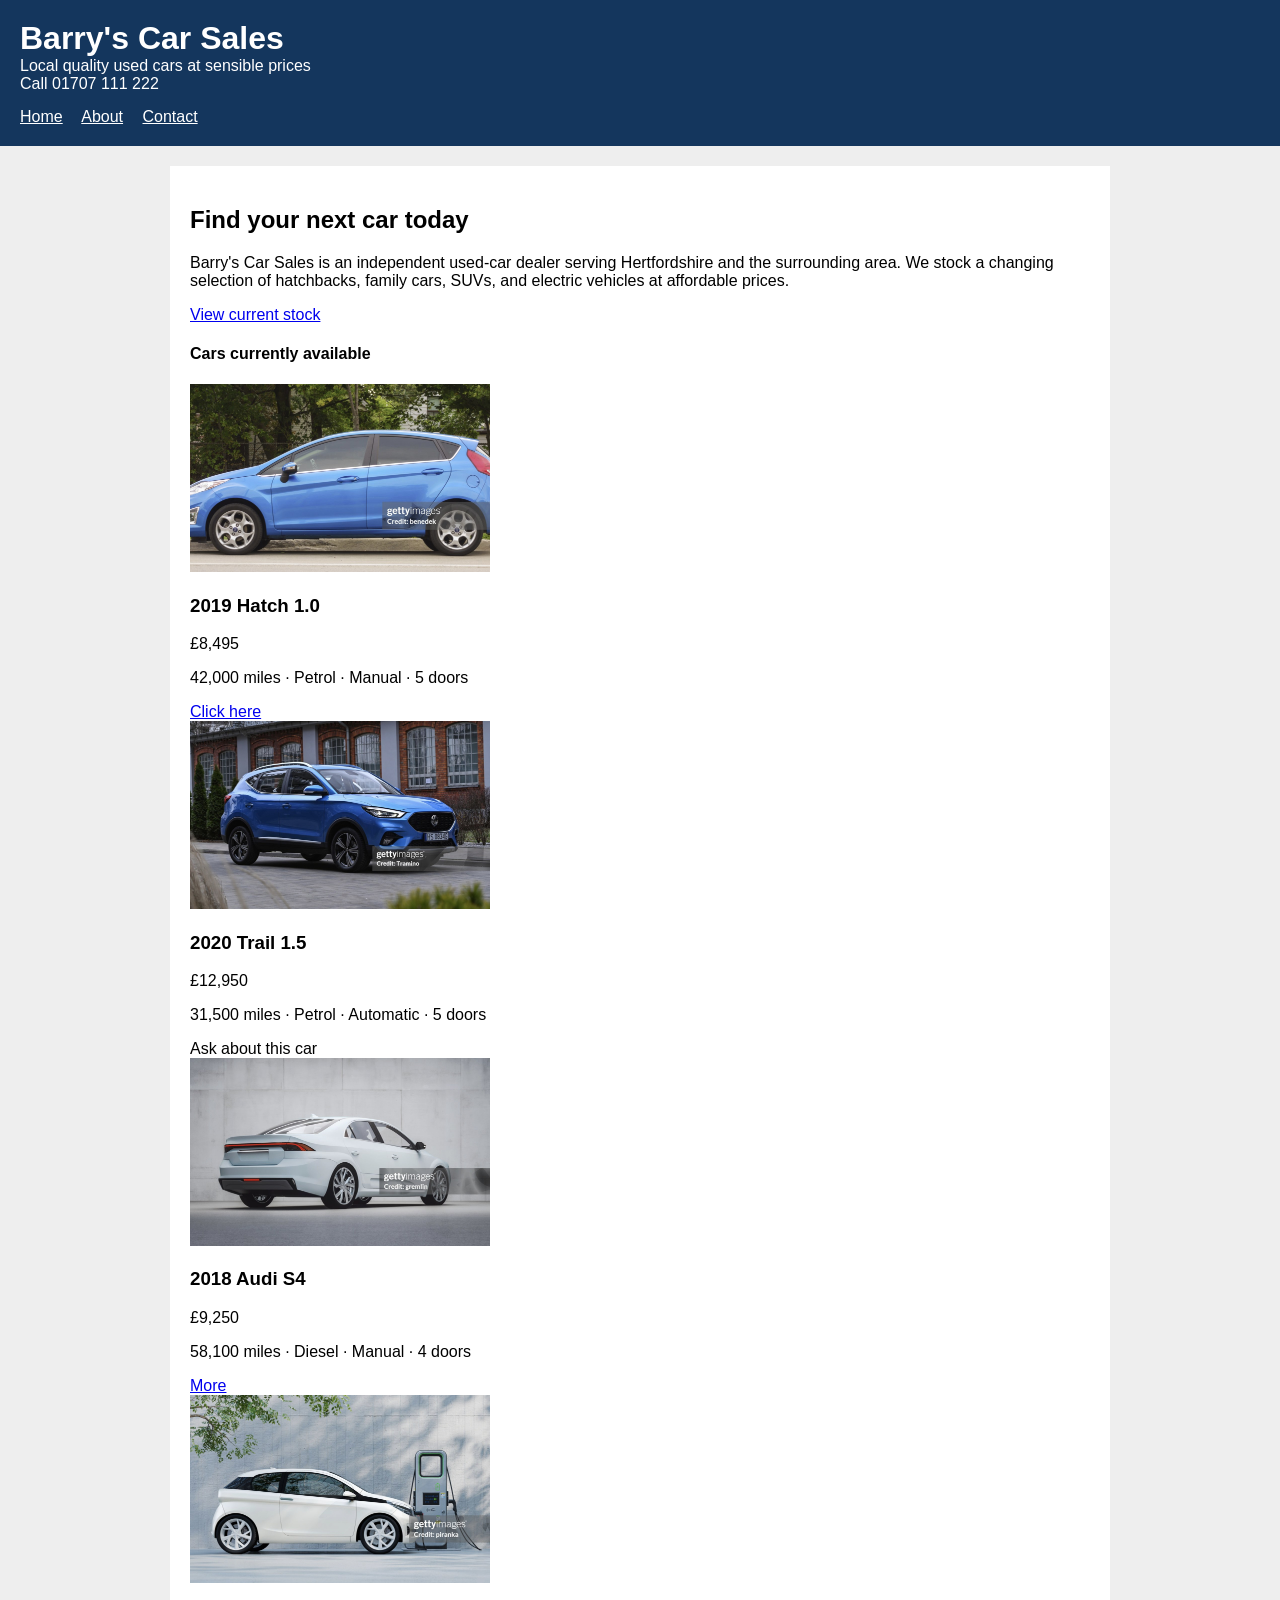
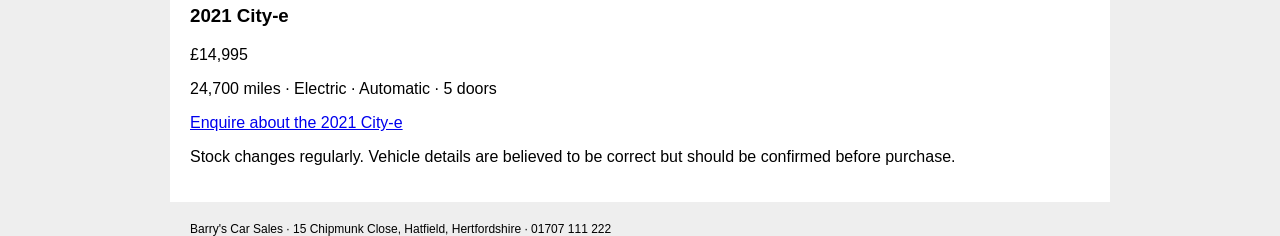
==== index.html @ 419e60fb "Initial commit: Add original Barry's Car Sales files" ====
<!DOCTYPE html>
<html>
<head>
    <meta charset="utf-8">
    <title>Barry's Car Sales</title>
    <link rel="stylesheet" href="styles.css">
    <script src="script.js" defer></script>
</head>
<body>
<header>
    <div>
        <div>
            <h1>Barry's Car Sales</h1>
            <div>Local quality used cars at sensible prices</div>
        </div>
        <div>Call 01707 111 222</div>
    </div>
    <nav>
        <a href="index.html">Home</a>
        <a href="about.html">About</a>
        <a href="enquiry.html">Contact</a>
    </nav>
</header>

<main>
    <section>
        <h2>Find your next car today</h2>
        <p>Barry's Car Sales is an independent used-car dealer serving Hertfordshire and the surrounding area. We stock a changing selection of hatchbacks, family cars, SUVs, and electric vehicles at affordable prices.</p>
        <a href="#cars">View current stock</a>
    </section>

    <h4 id="cars">Cars currently available</h4>

    <div>
        <div>
            <img src="hatchback.jpg">
            <h3>2019 Hatch 1.0</h3>
            <div>£8,495</div>
            <p>42,000 miles · Petrol · Manual · 5 doors</p>
            <a href="enquiry.html">Click here</a>
        </div>

        <div>
            <img src="suv.jpg" alt="A blue SUV for sale">
            <h3>2020 Trail 1.5</h3>
            <div>£12,950</div>
            <p>31,500 miles · Petrol · Automatic · 5 doors</p>
            <div id="suv-enquiry">Ask about this car</div>
        </div>

        <div>
            <img src="saloon.jpg" alt="car">
            <h3>2018 Audi S4</h3>
            <div>£9,250</div>
            <p>58,100 miles · Diesel · Manual · 4 doors</p>
            <a href="enquiry.html">More</a>
        </div>

        <div>
            <img src="electric.jpg" alt="White electric car connected to a charging point">
            <h3>2021 City-e</h3>
            <div>£14,995</div>
            <p>24,700 miles · Electric · Automatic · 5 doors</p>
            <a href="enquiry.html">Enquire about the 2021 City-e</a>
        </div>
    </div>

    <p>Stock changes regularly. Vehicle details are believed to be correct but should be confirmed before purchase.</p>
</main>

<footer>
    Barry's Car Sales · 15 Chipmunk Close, Hatfield, Hertfordshire · 01707 111 222
</footer>
</body>
</html>
---- styles.css ----
body {
    font-family: Arial;
    margin: 0;
    background: #eeeeee;
}

header {
    background: #14365d;
    color: white;
    padding: 20px;
}

h1 {
    margin: 0;
}

nav {
    margin-top: 15px;
}

nav a {
    color: white;
    margin-right: 15px;
}

main {
    width: 900px;
    margin: 20px auto;
    padding: 20px;
    background: white;
}

img {
    width: 300px;
}

table {
    border-collapse: collapse;
}

td {
    border: 1px solid black;
    padding: 5px;
}

label {
    display: block;
}

input,
select,
textarea {
    width: 400px;
    margin-bottom: 10px;
}

textarea {
    height: 100px;
}

button {
    background: #14365d;
    color: white;
    padding: 5px;
}

footer {
    width: 900px;
    margin: auto;
    font-size: 12px;
}
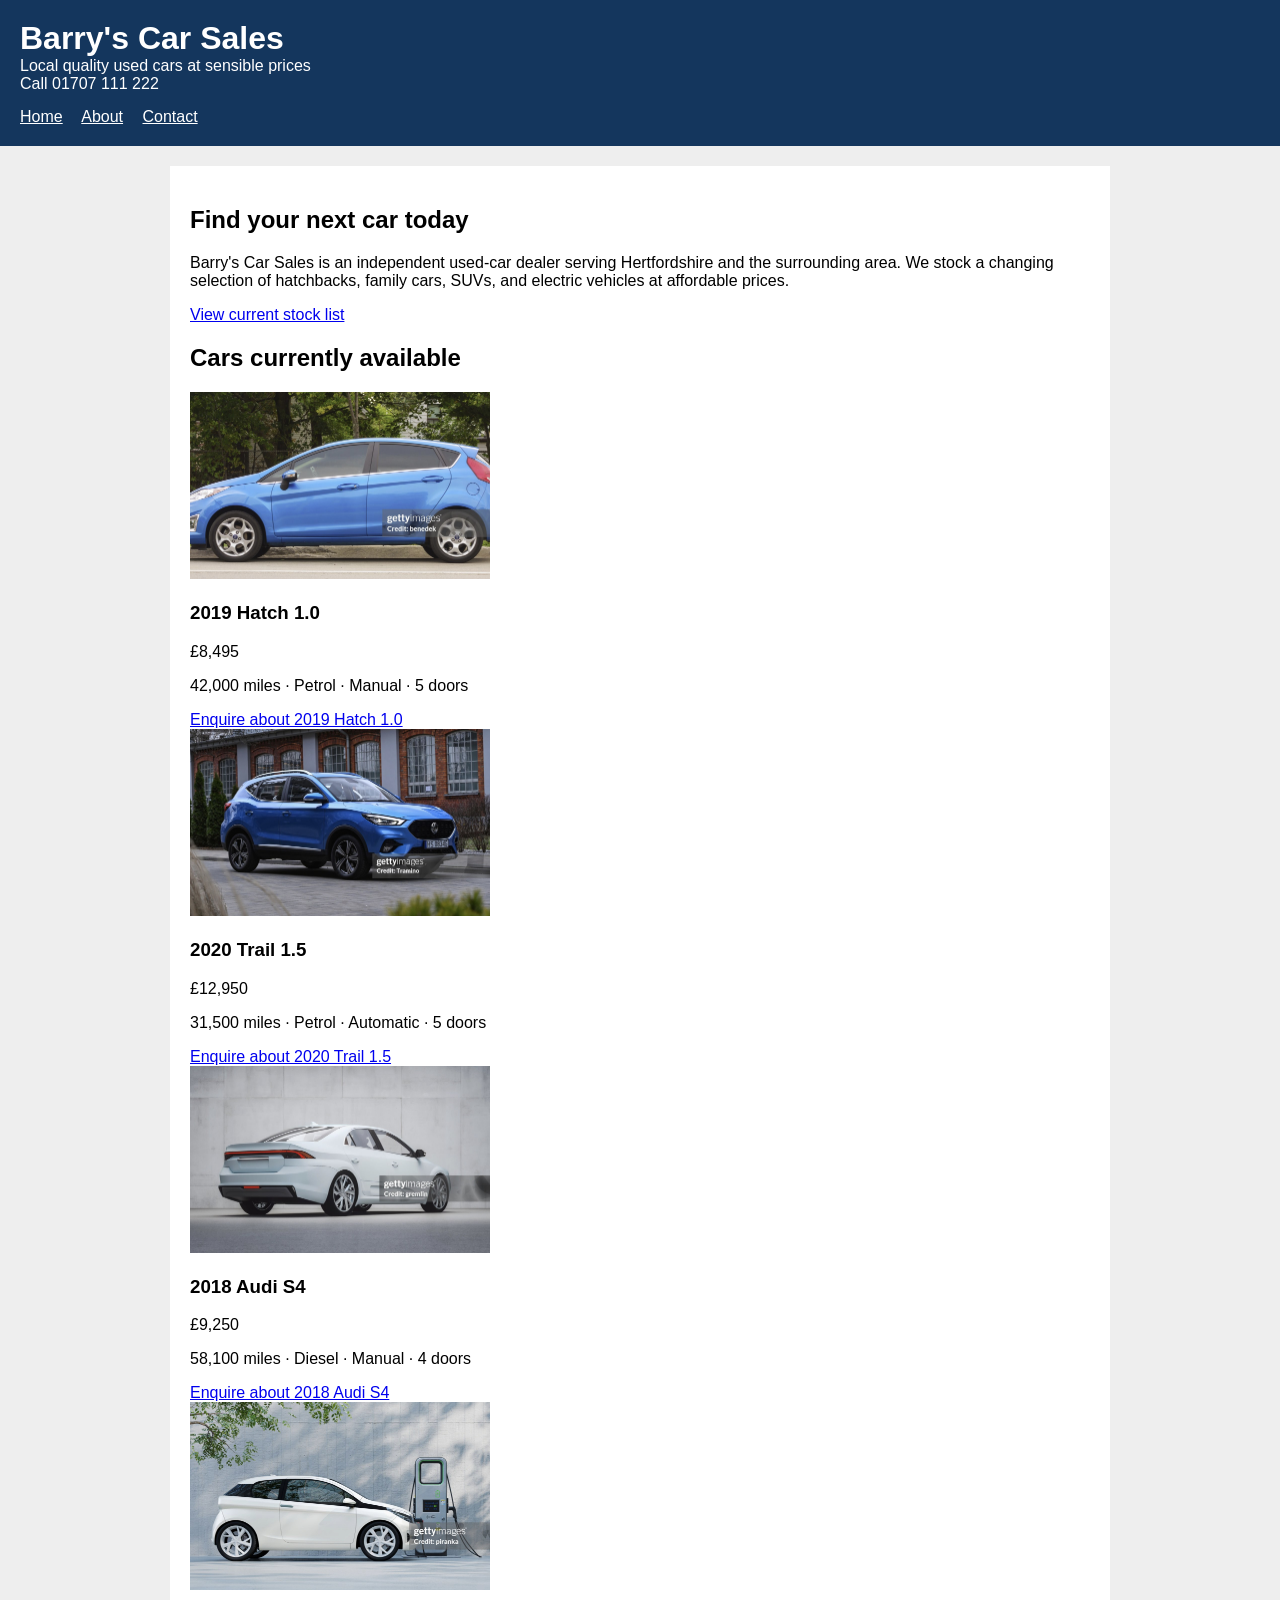
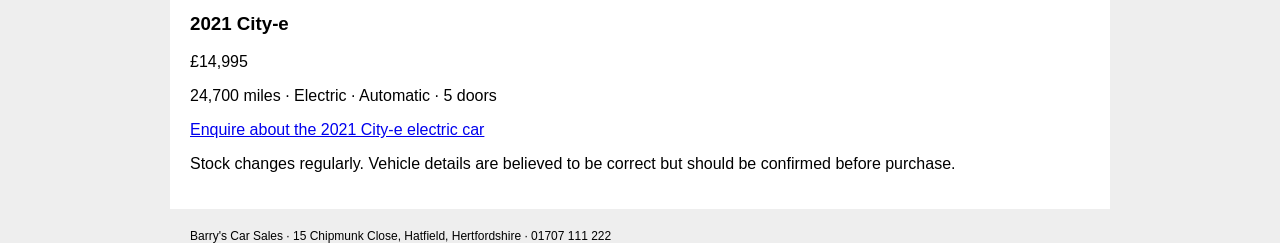
==== commit b8d28eed: "update accessibility enhancements and alt texts for car cards" ====
--- a/index.html
+++ b/index.html
@@ -1,5 +1,5 @@
 <!DOCTYPE html>
-<html>
+<html lang="en">
 <head>
     <meta charset="utf-8">
     <title>Barry's Car Sales</title>
@@ -26,18 +26,18 @@
     <section>
         <h2>Find your next car today</h2>
         <p>Barry's Car Sales is an independent used-car dealer serving Hertfordshire and the surrounding area. We stock a changing selection of hatchbacks, family cars, SUVs, and electric vehicles at affordable prices.</p>
-        <a href="#cars">View current stock</a>
+        <a href="#cars">View current stock list</a>
     </section>
 
-    <h4 id="cars">Cars currently available</h4>
+    <h2 id="cars">Cars currently available</h2>
 
     <div>
         <div>
-            <img src="hatchback.jpg">
+            <img src="hatchback.jpg " alt="A blue hatchback for sale">
             <h3>2019 Hatch 1.0</h3>
             <div>£8,495</div>
             <p>42,000 miles · Petrol · Manual · 5 doors</p>
-            <a href="enquiry.html">Click here</a>
+            <a href="enquiry.html?car=hatch-1-0">Enquire about 2019 Hatch 1.0</a>
         </div>
 
         <div>
@@ -45,15 +45,15 @@
             <h3>2020 Trail 1.5</h3>
             <div>£12,950</div>
             <p>31,500 miles · Petrol · Automatic · 5 doors</p>
-            <div id="suv-enquiry">Ask about this car</div>
+            <a href="enquiry.html?car=trail-1-5">Enquire about 2020 Trail 1.5</a>
         </div>
 
         <div>
-            <img src="saloon.jpg" alt="car">
+            <img src="saloon.jpg" alt="A silver saloon car for sale.Parked in front of a grey wall">
             <h3>2018 Audi S4</h3>
             <div>£9,250</div>
             <p>58,100 miles · Diesel · Manual · 4 doors</p>
-            <a href="enquiry.html">More</a>
+            <a href="enquiry.html?car=audi-s4">Enquire about 2018 Audi S4</a>
         </div>
 
         <div>
@@ -61,7 +61,7 @@
             <h3>2021 City-e</h3>
             <div>£14,995</div>
             <p>24,700 miles · Electric · Automatic · 5 doors</p>
-            <a href="enquiry.html">Enquire about the 2021 City-e</a>
+            <a href="enquiry.html?car=city-e">Enquire about the 2021 City-e electric car</a>
         </div>
     </div>
 
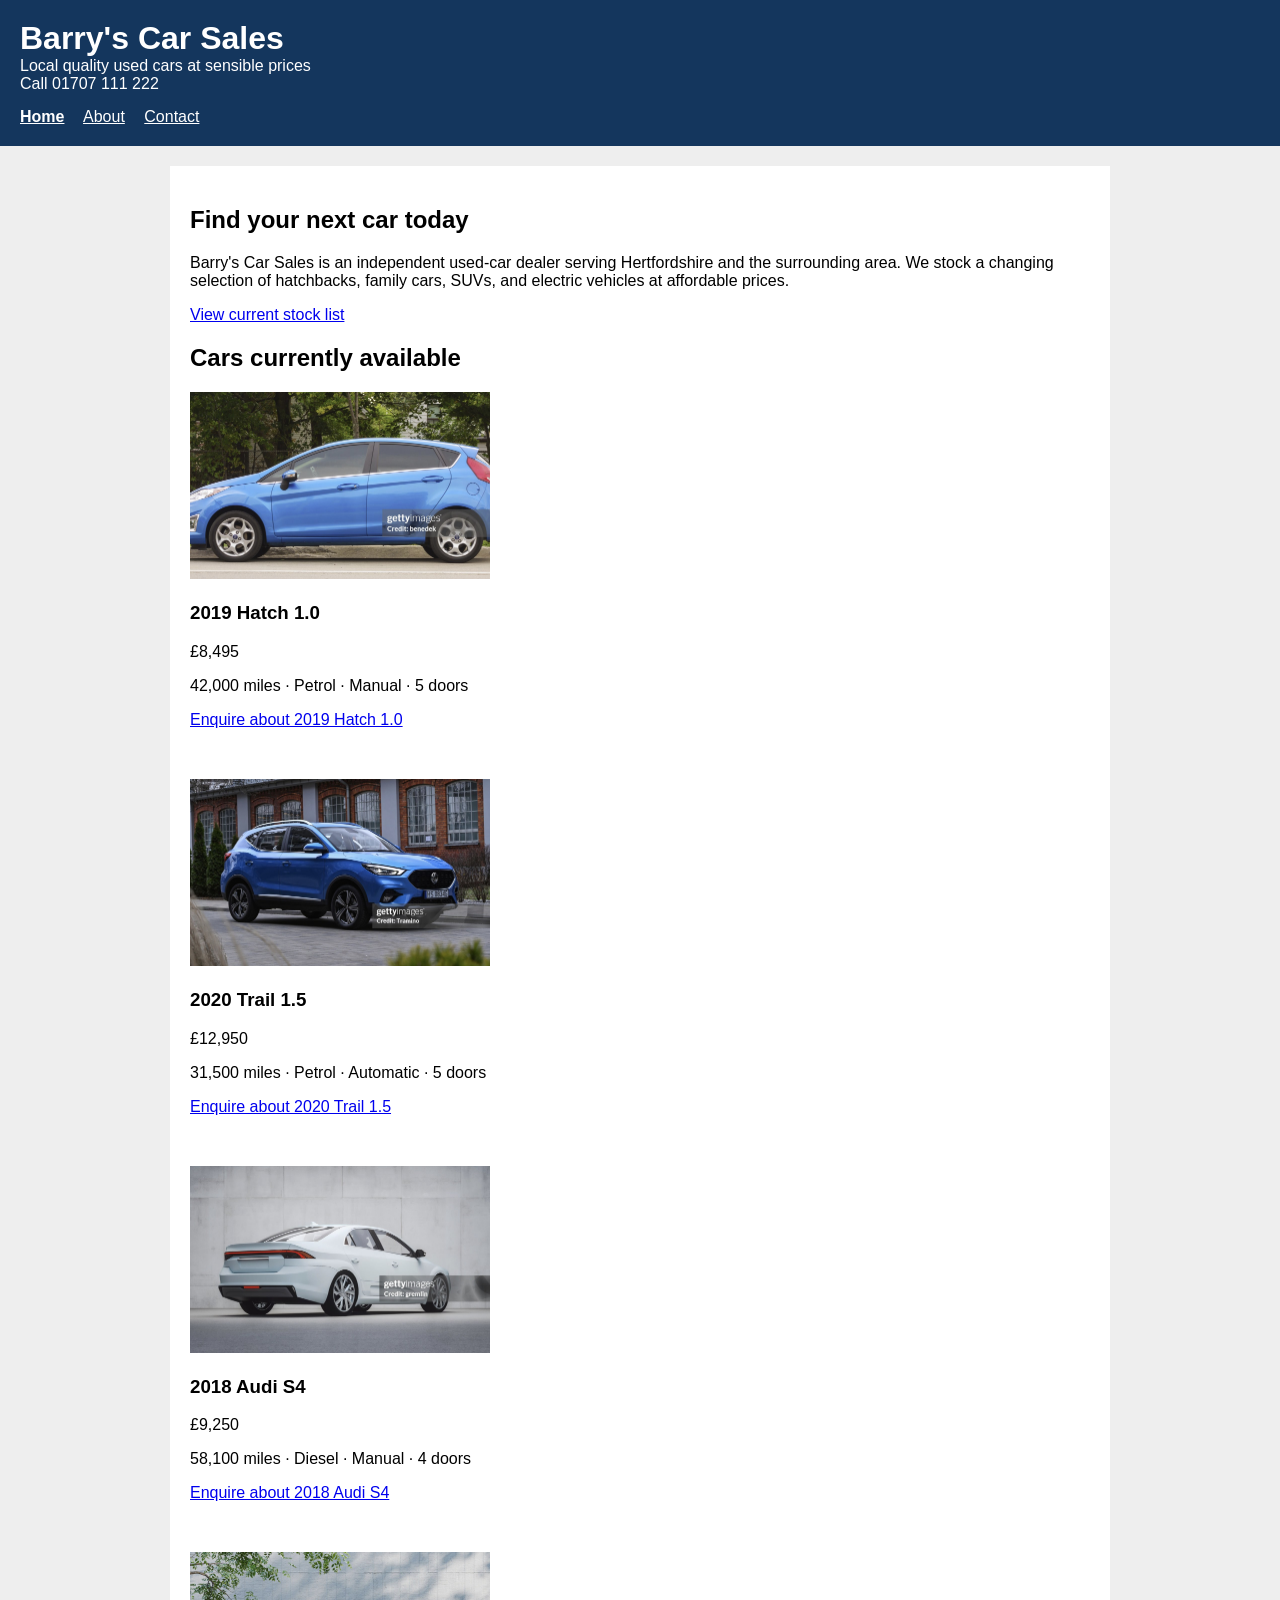
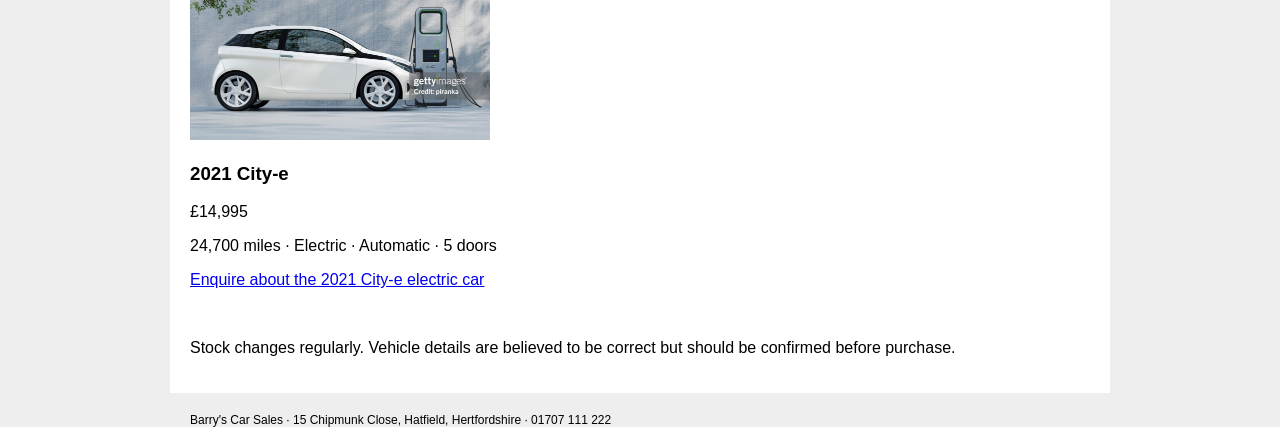
==== commit ff44caf2: "Updated website based on usability evaluation" ====
--- a/index.html
+++ b/index.html
@@ -16,7 +16,7 @@
         <div>Call 01707 111 222</div>
     </div>
     <nav>
-        <a href="index.html">Home</a>
+        <a href="index.html" class="active" aria-current="page">Home</a>
         <a href="about.html">About</a>
         <a href="enquiry.html">Contact</a>
     </nav>
@@ -32,7 +32,7 @@
     <h2 id="cars">Cars currently available</h2>
 
     <div>
-        <div>
+        <div class="vehicle">
             <img src="hatchback.jpg " alt="A blue hatchback for sale">
             <h3>2019 Hatch 1.0</h3>
             <div>£8,495</div>
@@ -40,7 +40,7 @@
             <a href="enquiry.html?car=hatch-1-0">Enquire about 2019 Hatch 1.0</a>
         </div>
 
-        <div>
+        <div class="vehicle">
             <img src="suv.jpg" alt="A blue SUV for sale">
             <h3>2020 Trail 1.5</h3>
             <div>£12,950</div>
@@ -48,7 +48,7 @@
             <a href="enquiry.html?car=trail-1-5">Enquire about 2020 Trail 1.5</a>
         </div>
 
-        <div>
+        <div class="vehicle">
             <img src="saloon.jpg" alt="A silver saloon car for sale.Parked in front of a grey wall">
             <h3>2018 Audi S4</h3>
             <div>£9,250</div>
@@ -56,7 +56,7 @@
             <a href="enquiry.html?car=audi-s4">Enquire about 2018 Audi S4</a>
         </div>
 
-        <div>
+        <div class="vehicle">
             <img src="electric.jpg" alt="White electric car connected to a charging point">
             <h3>2021 City-e</h3>
             <div>£14,995</div>
--- a/styles.css
+++ b/styles.css
@@ -46,7 +46,6 @@
 label {
     display: block;
 }
-
 input,
 select,
 textarea {
@@ -69,3 +68,12 @@
     margin: auto;
     font-size: 12px;
 }
+
+.active {
+    font-weight: bold;
+    text-decoration: underline;
+}
+
+.vehicle {
+    margin-bottom: 50px;
+}
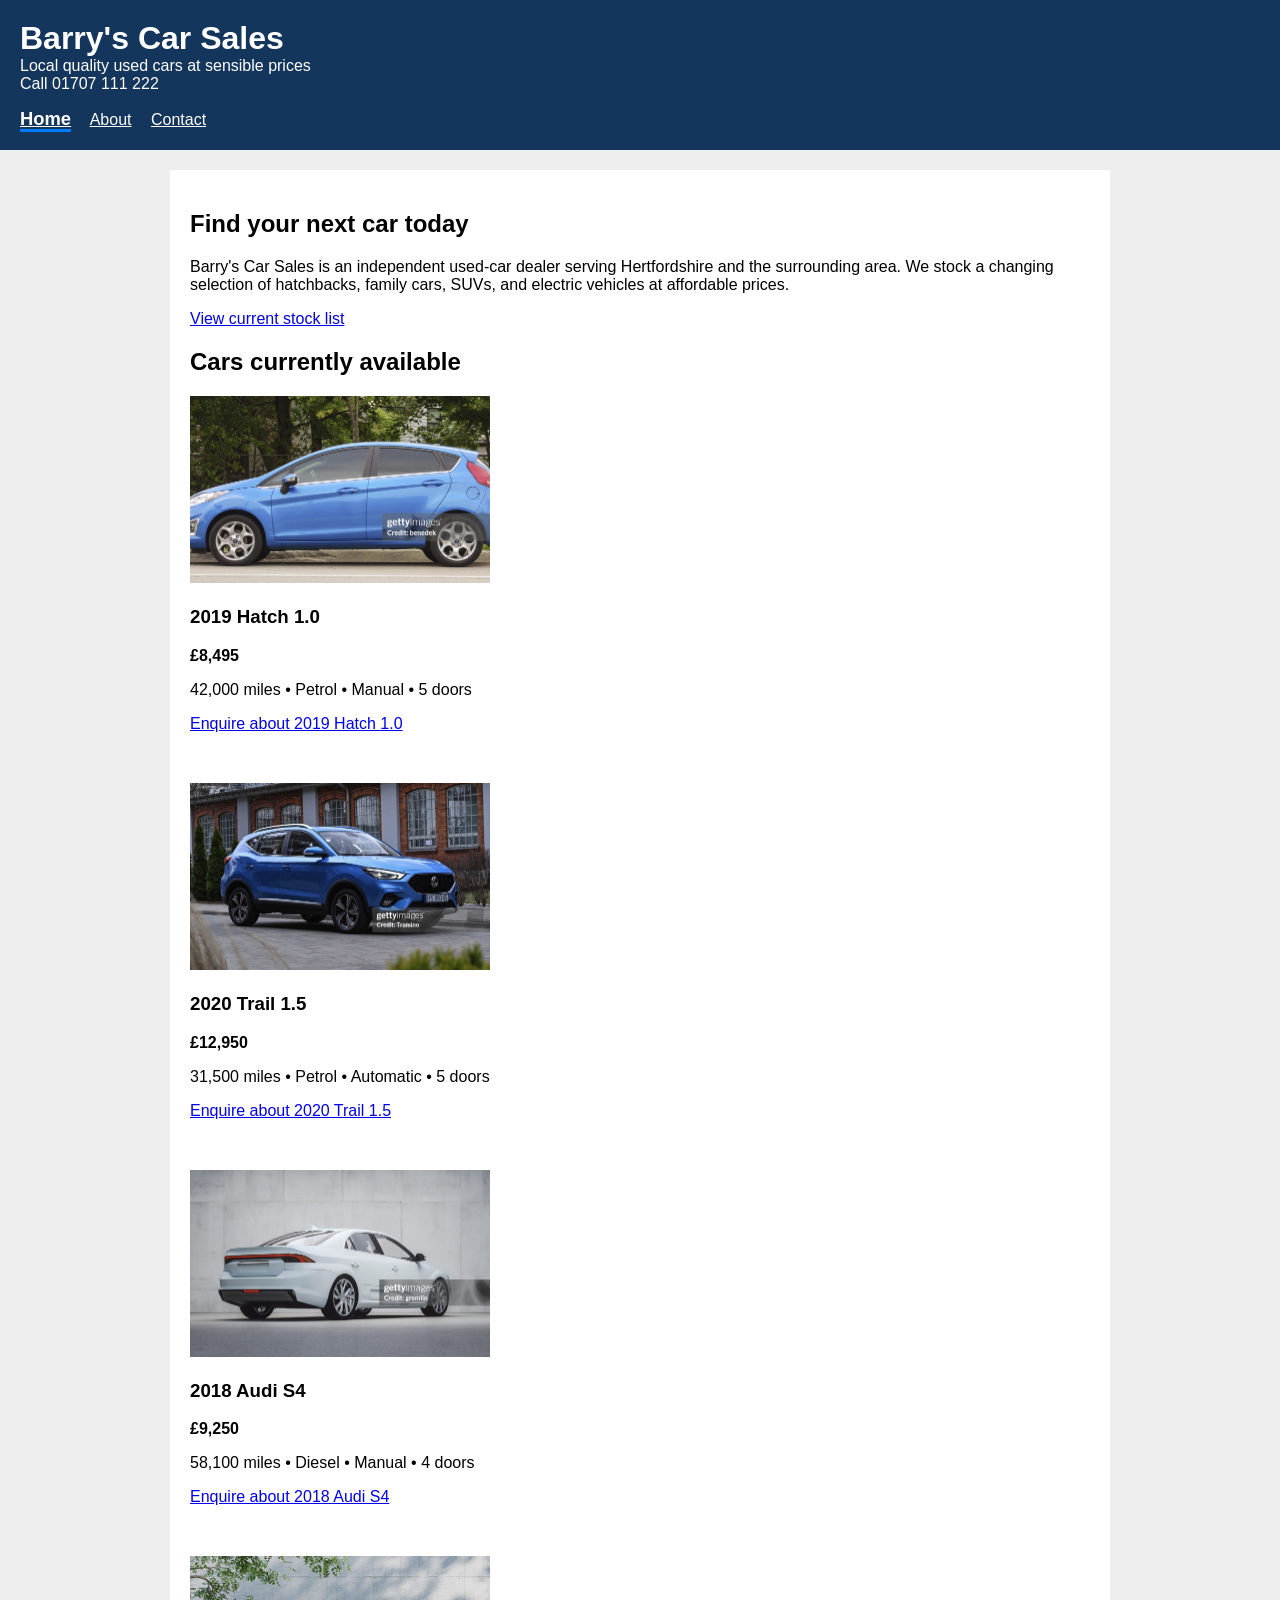
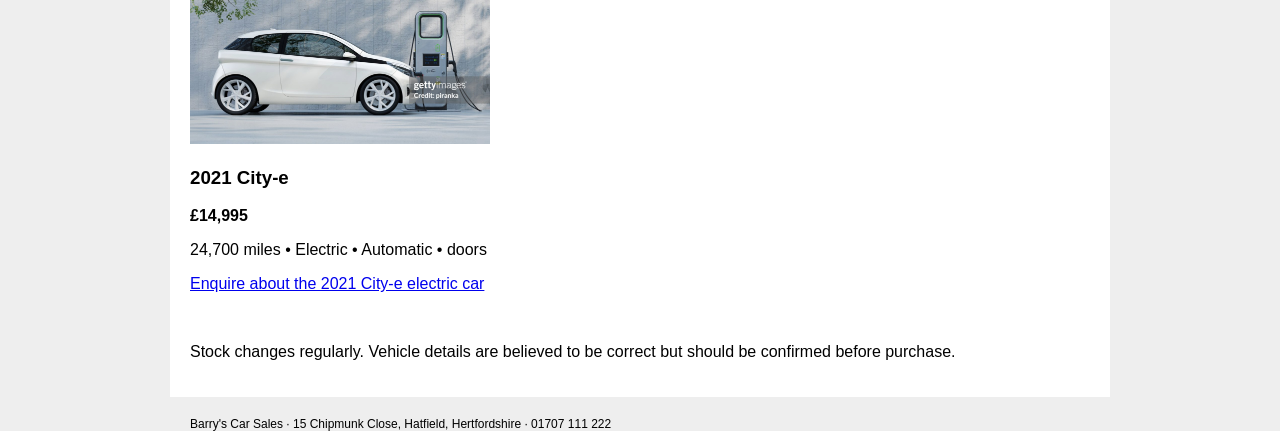
==== commit b57626a3: "updated table styles, active navigation highlights and listing car details" ====
--- a/index.html
+++ b/index.html
@@ -35,32 +35,52 @@
         <div class="vehicle">
             <img src="hatchback.jpg " alt="A blue hatchback for sale">
             <h3>2019 Hatch 1.0</h3>
-            <div>£8,495</div>
-            <p>42,000 miles · Petrol · Manual · 5 doors</p>
+            <div><strong>£8,495</strong></div>
+            <p>
+                <span>42,000 miles</span> &bull;
+                <span>Petrol</span> &bull;
+                <span>Manual</span> &bull; 
+                <span>5 doors</span>
+            </p>
             <a href="enquiry.html?car=hatch-1-0">Enquire about 2019 Hatch 1.0</a>
         </div>
 
         <div class="vehicle">
             <img src="suv.jpg" alt="A blue SUV for sale">
             <h3>2020 Trail 1.5</h3>
-            <div>£12,950</div>
-            <p>31,500 miles · Petrol · Automatic · 5 doors</p>
+            <div><strong>£12,950</strong></div>
+            <p>
+                <span>31,500 miles</span> &bull;
+                <span>Petrol</span> &bull;
+                <span>Automatic</span> &bull;
+                <span>5 doors</span> 
+            </p>
             <a href="enquiry.html?car=trail-1-5">Enquire about 2020 Trail 1.5</a>
         </div>
 
         <div class="vehicle">
             <img src="saloon.jpg" alt="A silver saloon car for sale.Parked in front of a grey wall">
             <h3>2018 Audi S4</h3>
-            <div>£9,250</div>
-            <p>58,100 miles · Diesel · Manual · 4 doors</p>
+            <div><strong>£9,250</strong></div>
+            <p>
+                <span>58,100 miles</span> &bull;
+                <span>Diesel</span> &bull;
+                <span>Manual</span> &bull;
+                <span>4 doors</span>
+            </p>
             <a href="enquiry.html?car=audi-s4">Enquire about 2018 Audi S4</a>
         </div>
 
         <div class="vehicle">
             <img src="electric.jpg" alt="White electric car connected to a charging point">
             <h3>2021 City-e</h3>
-            <div>£14,995</div>
-            <p>24,700 miles · Electric · Automatic · 5 doors</p>
+            <div><strong>£14,995</strong></div>
+            <p>
+                <span>24,700 miles</span> &bull;
+                <span>Electric</span> &bull;
+                <span>Automatic</span> &bull;
+                <span>doors</span>
+            </p>
             <a href="enquiry.html?car=city-e">Enquire about the 2021 City-e electric car</a>
         </div>
     </div>
--- a/styles.css
+++ b/styles.css
@@ -38,9 +38,14 @@
     border-collapse: collapse;
 }
 
-td {
+th, td {
     border: 1px solid black;
-    padding: 5px;
+    padding: 8px;
+    text-align: left;
+}
+
+th {
+    background-color: #f2f2f2;
 }
 
 label {
@@ -76,4 +81,11 @@
 
 .vehicle {
     margin-bottom: 50px;
+}
+
+nav a.active {
+    font-weight: 800;
+    font-size: 1.15rem;
+    color: #ffffff;
+    border-bottom: 3px solid #007bff;
 }
